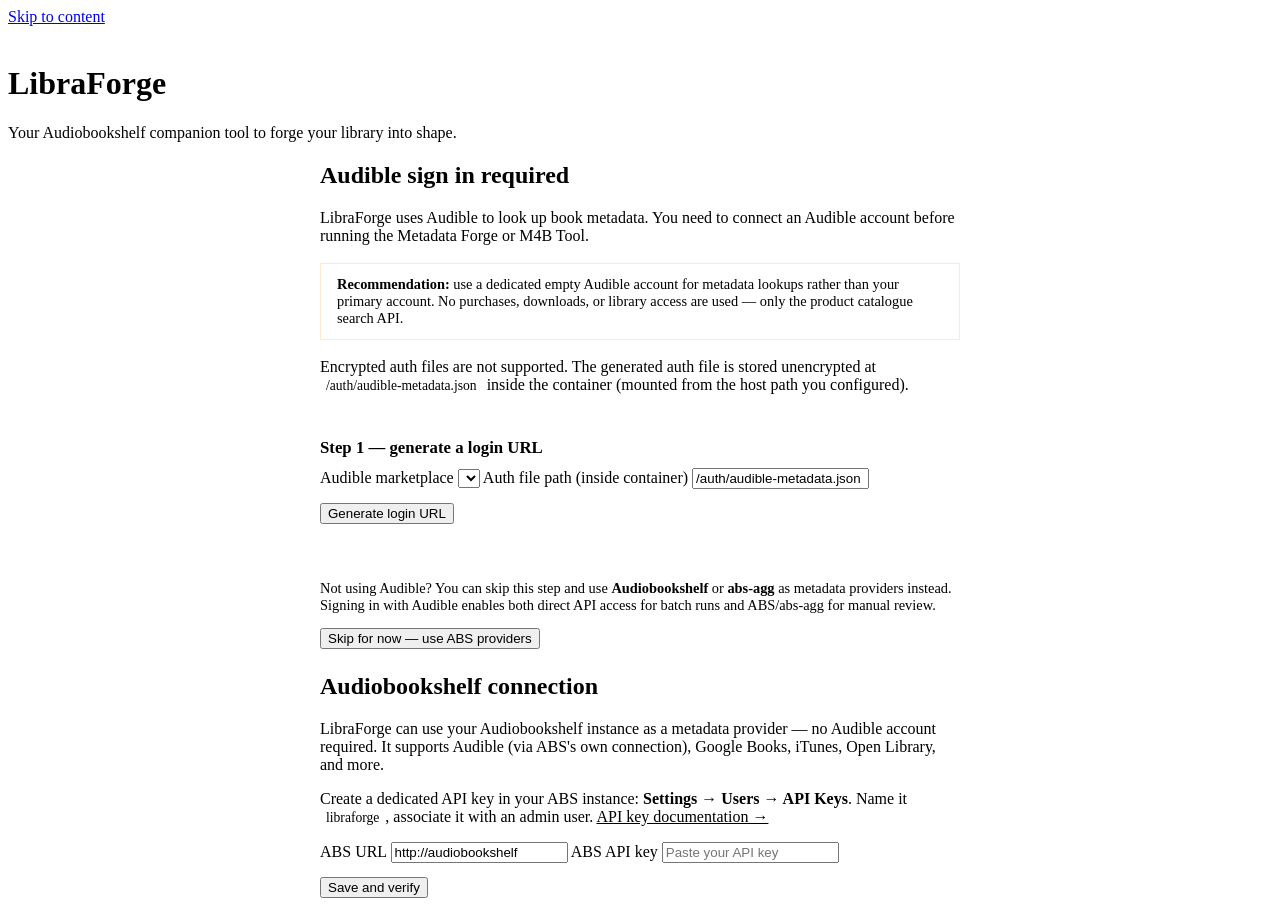
==== app/static/auth-setup.html @ 836ee9ab "Merge pull request #10 from coconautilus17/feat/metadata-providers Feat/metadata providers" ====
<!doctype html>
<html lang="en">
<head>
  <meta charset="utf-8" />
  <meta name="viewport" content="width=device-width, initial-scale=1" />
  <title>LibraForge - Audible Sign In</title>
  <script src="/static/ui-preferences.js?v=20260620-1"></script>
  <link rel="stylesheet" href="/static/style.css?v=20260615-5" />
  <link rel="icon" type="image/png" sizes="64x64" href="/static/favicon-64.png?v=20260613-3" />
  <link rel="apple-touch-icon" sizes="180x180" href="/static/apple-touch-icon-180.png?v=20260613-3" />
</head>
<body data-page="auth-setup">
  <a class="skip-link" href="#main-content">Skip to content</a>
  <main class="shell" id="main-content">
    <header class="app-header">
      <div class="brand">
        <img class="app-logo" src="/app-icon.png?v=20260613-3" alt="" aria-hidden="true" />
        <div class="header-copy">
          <h1>LibraForge</h1>
          <p class="brand-subtitle">Your Audiobookshelf companion tool to forge your library into shape.</p>
        </div>
      </div>
    </header>

    <section class="card" style="max-width:640px;margin:0 auto">
      <h2>Audible sign in required</h2>
      <p>LibraForge uses Audible to look up book metadata. You need to connect an Audible account before running the Metadata Forge or M4B Tool.</p>

      <div class="callout callout-warning" style="margin:18px 0">
        <strong>Recommendation:</strong> use a dedicated empty Audible account for metadata lookups rather than your primary account. No purchases, downloads, or library access are used — only the product catalogue search API.
      </div>

      <p class="note">Encrypted auth files are not supported. The generated auth file is stored unencrypted at <code>/auth/audible-metadata.json</code> inside the container (mounted from the host path you configured).</p>

      <hr style="border:none;border-top:1px solid var(--border);margin:22px 0" />

      <!-- Step 1 -->
      <div id="step1">
        <h3>Step 1 — generate a login URL</h3>
        <div class="grid" style="--grid-cols:1">
          <label>
            <span class="field-label">Audible marketplace</span>
            <select id="localeSelect"></select>
          </label>
          <label>
            <span class="field-label">Auth file path (inside container)</span>
            <input id="authFilePath" value="/auth/audible-metadata.json" />
          </label>
        </div>
        <div class="actions" style="margin-top:14px">
          <button id="generateBtn" type="button">Generate login URL</button>
        </div>
        <p id="step1Error" class="note" style="color:var(--danger);display:none"></p>
      </div>

      <!-- Step 2 -->
      <div id="step2" hidden>
        <h3>Step 2 — sign in on Amazon</h3>
        <p>Open the link below in your browser. Sign in with your Audible (Amazon) account. After signing in, Amazon will redirect your browser to a new URL — the page may appear blank or show a brief error message. That is expected.</p>
        <div style="margin:14px 0">
          <a id="oauthLink" href="#" target="_blank" rel="noopener" class="button-link">Open Amazon sign-in →</a>
        </div>
        <p class="note">Copy the <strong>full URL</strong> from your browser's address bar after signing in and paste it below.</p>

        <label style="margin-top:14px;display:block">
          <span class="field-label">Redirect URL (paste from browser address bar)</span>
          <textarea id="redirectUrl" rows="3" placeholder="https://www.amazon.com/ap/maplanding?..."></textarea>
        </label>
        <div class="actions" style="margin-top:14px">
          <button id="completeBtn" type="button">Complete setup</button>
          <button id="restartBtn" class="secondary" type="button">Start over</button>
        </div>
        <p id="step2Error" class="note" style="color:var(--danger);display:none"></p>
      </div>

      <!-- Step 3 — success -->
      <div id="step3" hidden>
        <h3>Setup complete</h3>
        <p style="color:var(--success)">Auth file saved successfully. You can now use Metadata Forge and M4B Tool.</p>
        <div class="actions" style="margin-top:14px">
          <a href="/" class="button-link">Go to Start Here →</a>
        </div>
      </div>

      <!-- Skip -->
      <div id="skipSection">
        <hr style="border:none;border-top:1px solid var(--border);margin:28px 0" />
        <p style="color:var(--muted);font-size:0.9em">
          Not using Audible? You can skip this step and use
          <strong>Audiobookshelf</strong> or <strong>abs-agg</strong> as metadata providers instead.<br>
          Signing in with Audible enables both direct API access for batch runs and ABS/abs-agg for manual review.
        </p>
        <div class="actions" style="margin-top:10px">
          <button id="skipBtn" class="secondary" type="button">Skip for now — use ABS providers</button>
        </div>
      </div>
    </section>

    <!-- ABS API key section -->
    <section class="card" style="max-width:640px;margin:24px auto 0" id="absSection">
      <h2>Audiobookshelf connection <span id="absStatusBadge" style="font-size:0.75rem;font-weight:500;padding:2px 8px;border-radius:12px;margin-left:8px;vertical-align:middle"></span></h2>
      <p>LibraForge can use your Audiobookshelf instance as a metadata provider — no Audible account required. It supports Audible (via ABS's own connection), Google Books, iTunes, Open Library, and more.</p>

      <p>Create a dedicated API key in your ABS instance:
        <strong>Settings → Users → API Keys</strong>.
        Name it <code>libraforge</code>, associate it with an admin user.
        <a href="https://www.audiobookshelf.org/guides/api-keys/" target="_blank" rel="noopener" style="color:var(--accent)">API key documentation →</a>
      </p>

      <div class="grid" style="--grid-cols:1;margin-top:16px">
        <label>
          <span class="field-label">ABS URL</span>
          <input id="absUrl" value="http://audiobookshelf" placeholder="http://audiobookshelf" />
        </label>
        <label>
          <span class="field-label">ABS API key</span>
          <input id="absApiKey" type="password" placeholder="Paste your API key" autocomplete="off" />
        </label>
      </div>
      <div class="actions" style="margin-top:14px">
        <button id="absConnectBtn" type="button">Save and verify</button>
      </div>
      <p id="absConnectStatus" class="note" style="margin-top:10px"></p>
    </section>
  </main>

  <style>
    .callout-warning {
      background: var(--warning-soft);
      border: 1px solid rgb(var(--warning-rgb, 242 189 97) / 30%);
      border-radius: var(--radius-sm);
      padding: 12px 16px;
      font-size: 0.9em;
    }
    .button-link {
      display: inline-block;
      padding: 0 20px;
      height: var(--control-height);
      line-height: var(--control-height);
      background: var(--accent);
      color: var(--accent-ink);
      border-radius: var(--radius-sm);
      font-weight: 600;
      text-decoration: none;
    }
    .button-link:hover { opacity: 0.88; }
    code {
      font-family: var(--font-mono);
      font-size: 0.85em;
      background: var(--surface-raised);
      padding: 2px 6px;
      border-radius: 4px;
    }
    h3 { margin: 0 0 10px; font-size: 1.05rem; }
    #step2 textarea { font-family: var(--font-mono); font-size: 0.82em; }
  </style>

  <script>
    (() => {
      const step1 = document.getElementById("step1");
      const step2 = document.getElementById("step2");
      const step3 = document.getElementById("step3");
      const localeSelect = document.getElementById("localeSelect");
      const authFilePath = document.getElementById("authFilePath");
      const generateBtn = document.getElementById("generateBtn");
      const step1Error = document.getElementById("step1Error");
      const oauthLink = document.getElementById("oauthLink");
      const redirectUrl = document.getElementById("redirectUrl");
      const completeBtn = document.getElementById("completeBtn");
      const restartBtn = document.getElementById("restartBtn");
      const step2Error = document.getElementById("step2Error");
      const skipBtn = document.getElementById("skipBtn");
      const absConnectBtn = document.getElementById("absConnectBtn");
      const absConnectStatus = document.getElementById("absConnectStatus");
      const absStatusBadge = document.getElementById("absStatusBadge");

      // If auth file already exists stay on page — user may still want to configure ABS.
      fetch("/api/auth/status")
        .then((r) => r.json())
        .then((data) => {
          if (data.auth_ok) {
            step1.hidden = true;
            step2.hidden = true;
            step3.hidden = false;
            document.getElementById("skipSection").hidden = true;
          }
        })
        .catch(() => {});

      // Skip Audible — mark in sessionStorage and go to home.
      skipBtn.addEventListener("click", () => {
        sessionStorage.setItem("audible-skipped", "1");
        window.location.replace("/");
      });

      // ABS status badge.
      function renderAbsBadge(status) {
        if (status.reachable) {
          absStatusBadge.textContent = "Connected";
          absStatusBadge.style.cssText = "background:var(--success-soft,#1a3a2a);color:var(--success,#4ade80);font-size:0.75rem;font-weight:500;padding:2px 8px;border-radius:12px;margin-left:8px;vertical-align:middle";
        } else if (status.configured) {
          absStatusBadge.textContent = "Not reachable";
          absStatusBadge.style.cssText = "background:var(--warning-soft,#3a2a0a);color:var(--warning,#e8a020);font-size:0.75rem;font-weight:500;padding:2px 8px;border-radius:12px;margin-left:8px;vertical-align:middle";
        } else {
          absStatusBadge.textContent = "Not configured";
          absStatusBadge.style.cssText = "background:var(--surface-raised);color:var(--muted);font-size:0.75rem;font-weight:500;padding:2px 8px;border-radius:12px;margin-left:8px;vertical-align:middle";
        }
      }

      fetch("/api/abs/status").then((r) => r.json()).then(renderAbsBadge).catch(() => {});

      absConnectBtn.addEventListener("click", async () => {
        const url = document.getElementById("absUrl").value.trim();
        const key = document.getElementById("absApiKey").value.trim();
        if (!key) { absConnectStatus.textContent = "Enter an API key."; return; }
        absConnectBtn.disabled = true;
        absConnectBtn.textContent = "Saving…";
        absConnectStatus.textContent = "";
        try {
          const res = await fetch("/api/abs/save-config", {
            method: "POST",
            headers: { "Content-Type": "application/json" },
            body: JSON.stringify({ url, api_key: key }),
          });
          const data = await res.json();
          if (!res.ok) throw new Error(data.detail || "Failed to save.");
          renderAbsBadge(data);
          absConnectStatus.textContent = data.reachable
            ? "Connected successfully. ABS providers are now available."
            : "Key saved, but ABS is not reachable at the given URL. Check that the service is running.";
          absConnectStatus.style.color = data.reachable ? "var(--success)" : "var(--warning,#e8a020)";
        } catch (err) {
          absConnectStatus.textContent = err.message;
          absConnectStatus.style.color = "var(--danger)";
        } finally {
          absConnectBtn.disabled = false;
          absConnectBtn.textContent = "Save and verify";
        }
      });

      // Load locales
      fetch("/api/auth/locales")
        .then((r) => r.json())
        .then(({ locales }) => {
          Object.entries(locales).forEach(([key, label]) => {
            const opt = document.createElement("option");
            opt.value = key;
            opt.textContent = label;
            if (key === "us") opt.selected = true;
            localeSelect.appendChild(opt);
          });
        });

      function showError(el, msg) {
        el.textContent = msg;
        el.style.display = "";
      }
      function clearError(el) {
        el.style.display = "none";
        el.textContent = "";
      }

      generateBtn.addEventListener("click", async () => {
        clearError(step1Error);
        generateBtn.disabled = true;
        generateBtn.textContent = "Generating…";
        try {
          const res = await fetch("/api/auth/login/start", {
            method: "POST",
            headers: { "Content-Type": "application/json" },
            body: JSON.stringify({
              locale: localeSelect.value,
              auth_file: authFilePath.value.trim() || "/auth/audible-metadata.json",
            }),
          });
          const data = await res.json();
          if (!res.ok) throw new Error(data.detail || "Failed to generate URL");
          oauthLink.href = data.oauth_url;
          step1.hidden = true;
          step2.hidden = false;
        } catch (err) {
          showError(step1Error, err.message);
        } finally {
          generateBtn.disabled = false;
          generateBtn.textContent = "Generate login URL";
        }
      });

      restartBtn.addEventListener("click", () => {
        redirectUrl.value = "";
        clearError(step2Error);
        step2.hidden = true;
        step1.hidden = false;
      });

      completeBtn.addEventListener("click", async () => {
        clearError(step2Error);
        const url = redirectUrl.value.trim();
        if (!url) {
          showError(step2Error, "Paste the redirect URL from your browser first.");
          return;
        }
        completeBtn.disabled = true;
        completeBtn.textContent = "Completing…";
        try {
          const res = await fetch("/api/auth/login/complete", {
            method: "POST",
            headers: { "Content-Type": "application/json" },
            body: JSON.stringify({ redirect_url: url }),
          });
          const data = await res.json();
          if (!res.ok) throw new Error(data.detail || "Setup failed");
          step2.hidden = true;
          step3.hidden = false;
        } catch (err) {
          showError(step2Error, err.message);
        } finally {
          completeBtn.disabled = false;
          completeBtn.textContent = "Complete setup";
        }
      });
    })();
  </script>
</body>
</html>
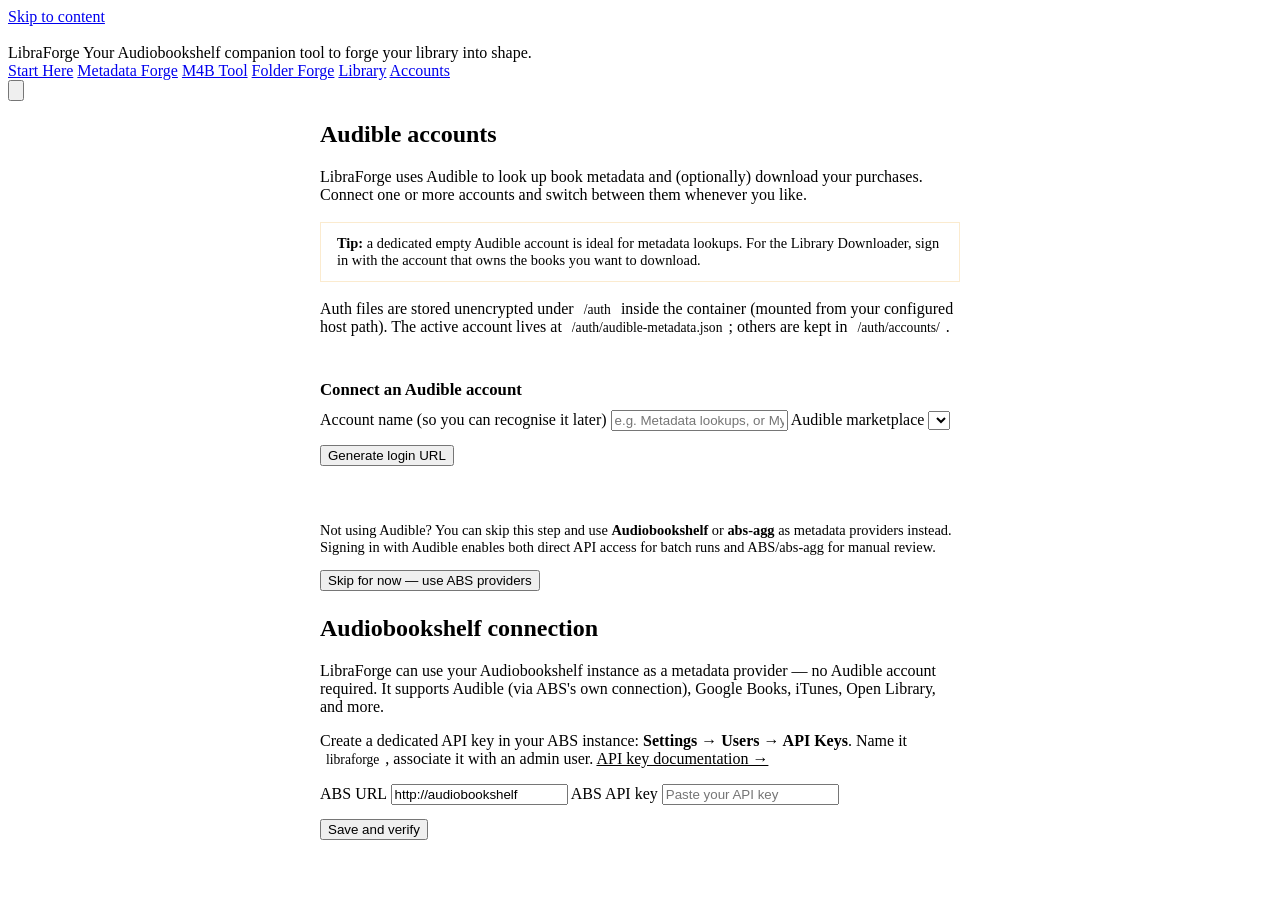
==== commit 80293503: "feat: Audible Library Downloader + multi-account auth Library Downloader (/library): - Browse the Au" ====
--- a/app/static/auth-setup.html
+++ b/app/static/auth-setup.html
@@ -11,51 +11,125 @@
 </head>
 <body data-page="auth-setup">
   <a class="skip-link" href="#main-content">Skip to content</a>
-  <main class="shell" id="main-content">
-    <header class="app-header">
+  <header class="topbar">
+    <div class="topbar-inner">
       <div class="brand">
         <img class="app-logo" src="/app-icon.png?v=20260613-3" alt="" aria-hidden="true" />
-        <div class="header-copy">
-          <h1>LibraForge</h1>
-          <p class="brand-subtitle">Your Audiobookshelf companion tool to forge your library into shape.</p>
-        </div>
-      </div>
-    </header>
+        <div class="brand-text">
+          <span class="brand-name">LibraForge</span>
+          <span class="brand-subtitle">Your Audiobookshelf companion tool to forge your library into shape.</span>
+        </div>
+      </div>
+      <nav class="site-nav" aria-label="LibraForge tools">
+        <a class="site-nav-link" href="/">Start Here</a>
+        <a class="site-nav-link" href="/forge">Metadata Forge</a>
+        <a class="site-nav-link" href="/m4b-tool">M4B Tool</a>
+        <a class="site-nav-link" href="/organizer">Folder Forge</a>
+        <a class="site-nav-link" href="/library">Library</a>
+        <a class="site-nav-link active" href="/auth-setup" aria-current="page">Accounts</a>
+      </nav>
+      <div class="topbar-actions">
+        <button id="settingsToggle" class="icon-button" type="button" aria-label="Open global settings" aria-expanded="false" aria-controls="globalSettings">
+          <svg viewBox="0 0 24 24" aria-hidden="true"><path d="M19.14 12.94c.04-.31.06-.63.06-.94s-.02-.63-.07-.94l2.03-1.58-1.92-3.32-2.39.96a7.2 7.2 0 0 0-1.63-.94L14.86 3h-3.84l-.36 3.18c-.58.24-1.12.55-1.63.94l-2.39-.96-1.92 3.32 2.03 1.58c-.05.31-.07.64-.07.94s.02.63.07.94l-2.03 1.58 1.92 3.32 2.39-.96c.5.39 1.05.7 1.63.94l.36 3.18h3.84l.36-3.18c.58-.24 1.13-.55 1.63-.94l2.39.96 1.92-3.32-2.02-1.58ZM12.94 15.5a3.5 3.5 0 1 1 0-7 3.5 3.5 0 0 1 0 7Z"/></svg>
+        </button>
+      </div>
+    </div>
+  </header>
+
+  <div id="globalSettings" class="settings-panel" hidden>
+    <div class="settings-panel-head">
+      <div>
+        <span class="eyebrow">Global preferences</span>
+        <h2>Settings</h2>
+      </div>
+      <button id="settingsClose" class="icon-button small" type="button" aria-label="Close global settings">×</button>
+    </div>
+    <div class="settings-grid">
+      <label class="preference-field">Appearance
+        <select id="uiTheme"><option value="system">System</option><option value="dark">Dark</option><option value="light">Light</option></select>
+      </label>
+      <label class="preference-field">Surface palette
+        <select id="uiSurface"></select>
+      </label>
+      <label class="preference-field">Accent color
+        <select id="uiAccent"><option value="sky">Sky</option><option value="violet">Violet</option><option value="emerald">Emerald</option><option value="amber">Amber</option></select>
+      </label>
+      <label class="preference-field">Display density
+        <select id="uiDensity"><option value="comfortable">Comfortable</option><option value="compact">Compact</option></select>
+      </label>
+    </div>
+    <section class="settings-section">
+      <h3>Library</h3>
+      <label class="preference-field">Default root path
+        <input id="defaultRootPath" placeholder="/audiobooks" style="font-family:var(--font-mono);font-size:0.85em" />
+      </label>
+      <div style="margin-top:12px">
+        <p style="font-size:0.85em;color:var(--text-soft);margin:0 0 6px">Folders to ignore <span style="color:var(--muted);font-size:0.9em">(prefix or exact name — e.g. <code>.</code> hides hidden dirs, <code>@eaDir</code> hides Synology system dirs)</span></p>
+        <div id="ignoredFoldersList" style="display:flex;flex-direction:column;gap:4px;margin-bottom:8px"></div>
+        <div style="display:flex;gap:6px">
+          <input id="ignoredFoldersInput" placeholder="folder name or prefix" style="flex:1;font-family:var(--font-mono);font-size:0.85em" />
+          <button id="ignoredFoldersAdd" type="button" class="secondary">Add</button>
+        </div>
+      </div>
+    </section>
+    <section class="settings-section">
+      <h3>Developer</h3>
+      <label class="preference-field"><input type="checkbox" id="debugMode" /> Debug mode</label>
+      <div id="debugLinks" hidden style="margin-top:10px;display:flex;flex-direction:column;gap:6px;font-size:0.9em">
+        <a href="/auth-setup">Auth &amp; provider setup →</a>
+      </div>
+    </section>
+  </div>
+
+  <main class="shell" id="main-content">
 
     <section class="card" style="max-width:640px;margin:0 auto">
-      <h2>Audible sign in required</h2>
-      <p>LibraForge uses Audible to look up book metadata. You need to connect an Audible account before running the Metadata Forge or M4B Tool.</p>
+      <h2>Audible accounts</h2>
+      <p>LibraForge uses Audible to look up book metadata and (optionally) download your purchases. Connect one or more accounts and switch between them whenever you like.</p>
 
       <div class="callout callout-warning" style="margin:18px 0">
-        <strong>Recommendation:</strong> use a dedicated empty Audible account for metadata lookups rather than your primary account. No purchases, downloads, or library access are used — only the product catalogue search API.
-      </div>
-
-      <p class="note">Encrypted auth files are not supported. The generated auth file is stored unencrypted at <code>/auth/audible-metadata.json</code> inside the container (mounted from the host path you configured).</p>
-
-      <hr style="border:none;border-top:1px solid var(--border);margin:22px 0" />
+        <strong>Tip:</strong> a dedicated empty Audible account is ideal for metadata lookups. For the Library Downloader, sign in with the account that owns the books you want to download.
+      </div>
+
+      <p class="note">Auth files are stored unencrypted under <code>/auth</code> inside the container (mounted from your configured host path). The active account lives at <code>/auth/audible-metadata.json</code>; others are kept in <code>/auth/accounts/</code>.</p>
+
+      <!-- Connected accounts switcher -->
+      <div id="accountsSection" hidden>
+        <hr style="border:none;border-top:1px solid var(--border);margin:22px 0" />
+        <h3>Connected accounts</h3>
+        <div id="accountsList"></div>
+        <p id="accountsError" class="row-error" hidden></p>
+        <div class="actions" style="margin-top:14px;display:flex;gap:10px;flex-wrap:wrap">
+          <button id="addAccountBtn" type="button">Log in with another account</button>
+          <a href="/" class="button-link">Go to Start Here →</a>
+        </div>
+      </div>
+
+      <hr style="border:none;border-top:1px solid var(--border);margin:22px 0" id="loginDivider" />
 
       <!-- Step 1 -->
       <div id="step1">
-        <h3>Step 1 — generate a login URL</h3>
+        <h3 id="step1Heading">Connect an Audible account</h3>
         <div class="grid" style="--grid-cols:1">
+          <label>
+            <span class="field-label">Account name (so you can recognise it later)</span>
+            <input id="flavorName" maxlength="80" placeholder="e.g. Metadata lookups, or My main account" autocomplete="off" />
+          </label>
           <label>
             <span class="field-label">Audible marketplace</span>
             <select id="localeSelect"></select>
           </label>
-          <label>
-            <span class="field-label">Auth file path (inside container)</span>
-            <input id="authFilePath" value="/auth/audible-metadata.json" />
-          </label>
-        </div>
-        <div class="actions" style="margin-top:14px">
+        </div>
+        <div class="actions" style="margin-top:14px;display:flex;gap:10px;flex-wrap:wrap">
           <button id="generateBtn" type="button">Generate login URL</button>
+          <button id="cancelAddBtn" class="secondary" type="button" hidden>Cancel</button>
         </div>
         <p id="step1Error" class="note" style="color:var(--danger);display:none"></p>
       </div>
 
       <!-- Step 2 -->
       <div id="step2" hidden>
-        <h3>Step 2 — sign in on Amazon</h3>
+        <h3>Sign in on Amazon</h3>
         <p>Open the link below in your browser. Sign in with your Audible (Amazon) account. After signing in, Amazon will redirect your browser to a new URL — the page may appear blank or show a brief error message. That is expected.</p>
         <div style="margin:14px 0">
           <a id="oauthLink" href="#" target="_blank" rel="noopener" class="button-link">Open Amazon sign-in →</a>
@@ -71,15 +145,6 @@
           <button id="restartBtn" class="secondary" type="button">Start over</button>
         </div>
         <p id="step2Error" class="note" style="color:var(--danger);display:none"></p>
-      </div>
-
-      <!-- Step 3 — success -->
-      <div id="step3" hidden>
-        <h3>Setup complete</h3>
-        <p style="color:var(--success)">Auth file saved successfully. You can now use Metadata Forge and M4B Tool.</p>
-        <div class="actions" style="margin-top:14px">
-          <a href="/" class="button-link">Go to Start Here →</a>
-        </div>
       </div>
 
       <!-- Skip -->
@@ -153,47 +218,238 @@
     }
     h3 { margin: 0 0 10px; font-size: 1.05rem; }
     #step2 textarea { font-family: var(--font-mono); font-size: 0.82em; }
+
+    .account-row { display:flex; align-items:center; justify-content:space-between; gap:12px; padding:12px 14px; border:1px solid var(--border); border-radius:10px; margin-bottom:8px; flex-wrap:wrap; }
+    .account-row.active { border-color: var(--accent); background: var(--surface-raised); }
+    .account-name { font-weight:700; font-size:1rem; }
+    .account-sub { font-size:0.8em; color:var(--muted); margin-top:3px; }
+    .active-badge { display:inline-block; font-size:0.68rem; font-weight:600; padding:2px 9px; border-radius:12px; background:var(--accent); color:var(--accent-ink); margin-left:8px; vertical-align:middle; }
+    .account-actions { display:flex; gap:6px; align-items:center; flex-wrap:wrap; }
+    .account-actions button { min-height:34px; padding:6px 12px; font-size:0.88em; }
+    .icon-pencil { background:none; border:1px solid var(--border); color:var(--text-soft); box-shadow:none; }
+    .icon-pencil:hover:not(:disabled) { color:var(--text); border-color:var(--border-strong); background:var(--surface-hover); box-shadow:none; }
+    .btn-danger { background:none; border:1px solid rgb(var(--danger-rgb, 239 68 68) / 45%); color:var(--danger); box-shadow:none; }
+    .btn-danger:hover:not(:disabled) { background:rgb(var(--danger-rgb, 239 68 68) / 12%); box-shadow:none; }
+    .rename-input { min-height:34px; max-width:240px; }
+    .row-error { font-size:0.85em; color:var(--danger); margin-top:10px; display:flex; gap:8px; align-items:center; flex-wrap:wrap; }
+    .row-error button { min-height:30px; padding:4px 10px; font-size:0.82em; }
   </style>
 
   <script>
     (() => {
-      const step1 = document.getElementById("step1");
-      const step2 = document.getElementById("step2");
-      const step3 = document.getElementById("step3");
-      const localeSelect = document.getElementById("localeSelect");
-      const authFilePath = document.getElementById("authFilePath");
-      const generateBtn = document.getElementById("generateBtn");
-      const step1Error = document.getElementById("step1Error");
-      const oauthLink = document.getElementById("oauthLink");
-      const redirectUrl = document.getElementById("redirectUrl");
-      const completeBtn = document.getElementById("completeBtn");
-      const restartBtn = document.getElementById("restartBtn");
-      const step2Error = document.getElementById("step2Error");
-      const skipBtn = document.getElementById("skipBtn");
-      const absConnectBtn = document.getElementById("absConnectBtn");
-      const absConnectStatus = document.getElementById("absConnectStatus");
-      const absStatusBadge = document.getElementById("absStatusBadge");
-
-      // If auth file already exists stay on page — user may still want to configure ABS.
-      fetch("/api/auth/status")
-        .then((r) => r.json())
-        .then((data) => {
-          if (data.auth_ok) {
-            step1.hidden = true;
-            step2.hidden = true;
-            step3.hidden = false;
-            document.getElementById("skipSection").hidden = true;
-          }
-        })
-        .catch(() => {});
-
-      // Skip Audible — mark in sessionStorage and go to home.
-      skipBtn.addEventListener("click", () => {
-        sessionStorage.setItem("audible-skipped", "1");
-        window.location.replace("/");
-      });
-
-      // ABS status badge.
+      const $ = (id) => document.getElementById(id);
+      const step1 = $("step1"), step2 = $("step2");
+      const accountsSection = $("accountsSection"), accountsList = $("accountsList");
+      const accountsError = $("accountsError"), loginDivider = $("loginDivider");
+      const step1Heading = $("step1Heading"), cancelAddBtn = $("cancelAddBtn");
+      const localeSelect = $("localeSelect"), flavorName = $("flavorName");
+      const generateBtn = $("generateBtn"), step1Error = $("step1Error");
+      const oauthLink = $("oauthLink"), redirectUrl = $("redirectUrl");
+      const completeBtn = $("completeBtn"), restartBtn = $("restartBtn"), step2Error = $("step2Error");
+      const skipBtn = $("skipBtn");
+      const absConnectBtn = $("absConnectBtn"), absConnectStatus = $("absConnectStatus"), absStatusBadge = $("absStatusBadge");
+
+      const esc = (s) => String(s ?? "").replace(/[&<>"']/g, (c) => ({ "&": "&amp;", "<": "&lt;", ">": "&gt;", '"': "&quot;", "'": "&#39;" }[c]));
+
+      async function api(method, url, body) {
+        const opts = { method, headers: {} };
+        if (body !== undefined) { opts.headers["Content-Type"] = "application/json"; opts.body = JSON.stringify(body); }
+        let data = {};
+        const res = await fetch(url, opts);
+        try { data = await res.json(); } catch { /* no body */ }
+        return { ok: res.ok, status: res.status, data };
+      }
+
+      function showError(el, msg) { el.textContent = msg; el.style.display = ""; }
+      function clearError(el) { el.style.display = "none"; el.textContent = ""; }
+      function hideAccountsError() { accountsError.hidden = true; accountsError.innerHTML = ""; }
+
+      // ── Account switcher ──────────────────────────────────────────────────
+      let hasAccounts = false;
+
+      function accountRow(a) {
+        const badge = a.active ? `<span class="active-badge">Active</span>` : "";
+        const sub = [a.marketplace, a.name].filter(Boolean).join(" · ");
+        const actions = a.active
+          ? `<button class="btn-danger" data-act="disconnect">Disconnect</button>`
+          : `<button data-act="switch" data-uid="${esc(a.user_id)}">Switch</button>
+             <button class="btn-danger" data-act="remove" data-uid="${esc(a.user_id)}">Remove</button>`;
+        return `
+          <div class="account-row${a.active ? " active" : ""}" data-uid="${esc(a.user_id)}">
+            <div class="account-info">
+              <span class="account-name">${esc(a.flavor_name)}</span>${badge}
+              <button class="icon-pencil" data-act="edit" data-uid="${esc(a.user_id)}" title="Rename" aria-label="Rename account">✎</button>
+              <div class="account-sub">${esc(sub)}</div>
+            </div>
+            <div class="account-actions">${actions}</div>
+          </div>`;
+      }
+
+      function renderAccounts(accounts) {
+        hasAccounts = accounts.length > 0;
+        accountsList.innerHTML = accounts.map(accountRow).join("");
+        accountsSection.hidden = !hasAccounts;
+        // When accounts exist, hide the login form until "Log in with another account".
+        if (hasAccounts) hideLogin();
+        else showLogin(false);
+      }
+
+      async function loadAccounts() {
+        hideAccountsError();
+        const res = await api("GET", "/api/auth/accounts");
+        if (res.ok) renderAccounts(res.data.accounts || []);
+      }
+
+      // Inline rename
+      function startRename(uid, current) {
+        const row = accountsList.querySelector(`.account-row[data-uid="${CSS.escape(uid)}"] .account-info`);
+        if (!row) return;
+        row.innerHTML = `
+          <input class="rename-input" value="${esc(current)}" maxlength="80" />
+          <button data-act="save-rename" data-uid="${esc(uid)}">Save</button>
+          <button class="secondary" data-act="cancel-rename">Cancel</button>`;
+        const inp = row.querySelector(".rename-input");
+        inp.focus(); inp.select();
+        inp.addEventListener("keydown", (e) => { if (e.key === "Enter") saveRename(uid, inp.value); if (e.key === "Escape") loadAccounts(); });
+      }
+
+      async function saveRename(uid, value) {
+        const name = value.trim();
+        if (!name) { loadAccounts(); return; }
+        const res = await api("PATCH", `/api/auth/accounts/${encodeURIComponent(uid)}`, { flavor_name: name });
+        if (!res.ok) showRowError(typeof res.data.detail === "string" ? res.data.detail : "Rename failed.");
+        loadAccounts();
+      }
+
+      function showRowError(msg) { accountsError.hidden = false; accountsError.innerHTML = `<span>${esc(msg)}</span>`; }
+
+      // Deregister-failure prompt: Retry / Delete anyway
+      function promptDeregFail(message, onRetry, onForce) {
+        accountsError.hidden = false;
+        accountsError.innerHTML = `<span>${esc(message)}</span>`;
+        const retry = document.createElement("button");
+        retry.textContent = "Retry"; retry.addEventListener("click", onRetry);
+        const del = document.createElement("button");
+        del.className = "btn-danger"; del.textContent = "Delete anyway"; del.addEventListener("click", onForce);
+        accountsError.append(retry, del);
+      }
+
+      async function disconnectActive(force = false) {
+        hideAccountsError();
+        const res = await api("POST", "/api/auth/disconnect", { force });
+        if (res.ok) { loadAccounts(); return; }
+        const d = res.data.detail;
+        if (res.status === 502 && d && d.deregister_failed) {
+          promptDeregFail(d.message || "Could not deregister with Audible.", () => disconnectActive(false), () => disconnectActive(true));
+        } else {
+          showRowError(typeof d === "string" ? d : "Disconnect failed.");
+        }
+      }
+
+      async function removeAccount(uid, force = false) {
+        hideAccountsError();
+        const res = await api("DELETE", `/api/auth/accounts/${encodeURIComponent(uid)}?force=${force}`);
+        if (res.ok) { loadAccounts(); return; }
+        const d = res.data.detail;
+        if (res.status === 502 && d && d.deregister_failed) {
+          promptDeregFail(d.message || "Could not deregister with Audible.", () => removeAccount(uid, false), () => removeAccount(uid, true));
+        } else {
+          showRowError(typeof d === "string" ? d : "Remove failed.");
+        }
+      }
+
+      async function switchAccount(uid) {
+        hideAccountsError();
+        const res = await api("POST", `/api/auth/accounts/${encodeURIComponent(uid)}/activate`);
+        if (res.ok) loadAccounts();
+        else showRowError(typeof res.data.detail === "string" ? res.data.detail : "Switch failed.");
+      }
+
+      accountsList.addEventListener("click", (e) => {
+        const btn = e.target.closest("button[data-act]");
+        if (!btn) return;
+        const act = btn.dataset.act;
+        const uid = btn.dataset.uid;
+        if (act === "switch") switchAccount(uid);
+        else if (act === "disconnect") { if (confirm("Disconnect this account? This deregisters the device with Audible and removes its login.")) disconnectActive(false); }
+        else if (act === "remove") { if (confirm("Remove this saved account? This deregisters the device with Audible.")) removeAccount(uid, false); }
+        else if (act === "edit") {
+          const name = btn.closest(".account-info").querySelector(".account-name").textContent;
+          startRename(uid, name);
+        } else if (act === "save-rename") {
+          saveRename(uid, btn.closest(".account-info").querySelector(".rename-input").value);
+        } else if (act === "cancel-rename") loadAccounts();
+      });
+
+      // ── Login form show/hide ──────────────────────────────────────────────
+      function showLogin(addMode) {
+        step1.hidden = false;
+        step2.hidden = true;
+        loginDivider.hidden = !hasAccounts; // divider only needed to separate from the list
+        step1Heading.textContent = addMode ? "Log in with another account" : "Connect an Audible account";
+        cancelAddBtn.hidden = !addMode;
+        clearError(step1Error);
+        flavorName.value = "";
+      }
+      function hideLogin() {
+        step1.hidden = true;
+        step2.hidden = true;
+        loginDivider.hidden = true;
+      }
+
+      $("addAccountBtn").addEventListener("click", () => { showLogin(true); step1.scrollIntoView({ behavior: "smooth", block: "nearest" }); });
+      cancelAddBtn.addEventListener("click", () => { if (hasAccounts) hideLogin(); });
+
+      // ── Login flow ────────────────────────────────────────────────────────
+      generateBtn.addEventListener("click", async () => {
+        clearError(step1Error);
+        if (!flavorName.value.trim()) { showError(step1Error, "Give this account a name first."); flavorName.focus(); return; }
+        generateBtn.disabled = true; generateBtn.textContent = "Generating…";
+        try {
+          const res = await api("POST", "/api/auth/login/start", { locale: localeSelect.value, flavor_name: flavorName.value.trim() });
+          if (!res.ok) throw new Error(res.data.detail || "Failed to generate URL");
+          oauthLink.href = res.data.oauth_url;
+          step1.hidden = true; step2.hidden = false; loginDivider.hidden = true;
+        } catch (err) { showError(step1Error, err.message); }
+        finally { generateBtn.disabled = false; generateBtn.textContent = "Generate login URL"; }
+      });
+
+      restartBtn.addEventListener("click", () => {
+        redirectUrl.value = ""; clearError(step2Error);
+        step2.hidden = true; showLogin(hasAccounts);
+      });
+
+      completeBtn.addEventListener("click", async () => {
+        clearError(step2Error);
+        const url = redirectUrl.value.trim();
+        if (!url) { showError(step2Error, "Paste the redirect URL from your browser first."); return; }
+        completeBtn.disabled = true; completeBtn.textContent = "Completing…";
+        try {
+          const res = await api("POST", "/api/auth/login/complete", { redirect_url: url });
+          if (!res.ok) throw new Error(res.data.detail || "Setup failed");
+          redirectUrl.value = "";
+          await loadAccounts();
+          accountsSection.scrollIntoView({ behavior: "smooth", block: "nearest" });
+        } catch (err) { showError(step2Error, err.message); }
+        finally { completeBtn.disabled = false; completeBtn.textContent = "Complete setup"; }
+      });
+
+      // ── Init ──────────────────────────────────────────────────────────────
+      fetch("/api/auth/locales").then((r) => r.json()).then(({ locales }) => {
+        Object.entries(locales).forEach(([key, label]) => {
+          const opt = document.createElement("option");
+          opt.value = key; opt.textContent = label;
+          if (key === "us") opt.selected = true;
+          localeSelect.appendChild(opt);
+        });
+      });
+
+      loadAccounts();
+
+      // ── Skip ──────────────────────────────────────────────────────────────
+      skipBtn.addEventListener("click", () => { sessionStorage.setItem("audible-skipped", "1"); window.location.replace("/"); });
+
+      // ── ABS connection ────────────────────────────────────────────────────
       function renderAbsBadge(status) {
         if (status.reachable) {
           absStatusBadge.textContent = "Connected";
@@ -206,118 +462,22 @@
           absStatusBadge.style.cssText = "background:var(--surface-raised);color:var(--muted);font-size:0.75rem;font-weight:500;padding:2px 8px;border-radius:12px;margin-left:8px;vertical-align:middle";
         }
       }
-
       fetch("/api/abs/status").then((r) => r.json()).then(renderAbsBadge).catch(() => {});
 
       absConnectBtn.addEventListener("click", async () => {
-        const url = document.getElementById("absUrl").value.trim();
-        const key = document.getElementById("absApiKey").value.trim();
+        const url = $("absUrl").value.trim();
+        const key = $("absApiKey").value.trim();
         if (!key) { absConnectStatus.textContent = "Enter an API key."; return; }
-        absConnectBtn.disabled = true;
-        absConnectBtn.textContent = "Saving…";
-        absConnectStatus.textContent = "";
+        absConnectBtn.disabled = true; absConnectBtn.textContent = "Saving…"; absConnectStatus.textContent = "";
         try {
-          const res = await fetch("/api/abs/save-config", {
-            method: "POST",
-            headers: { "Content-Type": "application/json" },
-            body: JSON.stringify({ url, api_key: key }),
-          });
+          const res = await fetch("/api/abs/save-config", { method: "POST", headers: { "Content-Type": "application/json" }, body: JSON.stringify({ url, api_key: key }) });
           const data = await res.json();
           if (!res.ok) throw new Error(data.detail || "Failed to save.");
           renderAbsBadge(data);
-          absConnectStatus.textContent = data.reachable
-            ? "Connected successfully. ABS providers are now available."
-            : "Key saved, but ABS is not reachable at the given URL. Check that the service is running.";
+          absConnectStatus.textContent = data.reachable ? "Connected successfully. ABS providers are now available." : "Key saved, but ABS is not reachable at the given URL. Check that the service is running.";
           absConnectStatus.style.color = data.reachable ? "var(--success)" : "var(--warning,#e8a020)";
-        } catch (err) {
-          absConnectStatus.textContent = err.message;
-          absConnectStatus.style.color = "var(--danger)";
-        } finally {
-          absConnectBtn.disabled = false;
-          absConnectBtn.textContent = "Save and verify";
-        }
-      });
-
-      // Load locales
-      fetch("/api/auth/locales")
-        .then((r) => r.json())
-        .then(({ locales }) => {
-          Object.entries(locales).forEach(([key, label]) => {
-            const opt = document.createElement("option");
-            opt.value = key;
-            opt.textContent = label;
-            if (key === "us") opt.selected = true;
-            localeSelect.appendChild(opt);
-          });
-        });
-
-      function showError(el, msg) {
-        el.textContent = msg;
-        el.style.display = "";
-      }
-      function clearError(el) {
-        el.style.display = "none";
-        el.textContent = "";
-      }
-
-      generateBtn.addEventListener("click", async () => {
-        clearError(step1Error);
-        generateBtn.disabled = true;
-        generateBtn.textContent = "Generating…";
-        try {
-          const res = await fetch("/api/auth/login/start", {
-            method: "POST",
-            headers: { "Content-Type": "application/json" },
-            body: JSON.stringify({
-              locale: localeSelect.value,
-              auth_file: authFilePath.value.trim() || "/auth/audible-metadata.json",
-            }),
-          });
-          const data = await res.json();
-          if (!res.ok) throw new Error(data.detail || "Failed to generate URL");
-          oauthLink.href = data.oauth_url;
-          step1.hidden = true;
-          step2.hidden = false;
-        } catch (err) {
-          showError(step1Error, err.message);
-        } finally {
-          generateBtn.disabled = false;
-          generateBtn.textContent = "Generate login URL";
-        }
-      });
-
-      restartBtn.addEventListener("click", () => {
-        redirectUrl.value = "";
-        clearError(step2Error);
-        step2.hidden = true;
-        step1.hidden = false;
-      });
-
-      completeBtn.addEventListener("click", async () => {
-        clearError(step2Error);
-        const url = redirectUrl.value.trim();
-        if (!url) {
-          showError(step2Error, "Paste the redirect URL from your browser first.");
-          return;
-        }
-        completeBtn.disabled = true;
-        completeBtn.textContent = "Completing…";
-        try {
-          const res = await fetch("/api/auth/login/complete", {
-            method: "POST",
-            headers: { "Content-Type": "application/json" },
-            body: JSON.stringify({ redirect_url: url }),
-          });
-          const data = await res.json();
-          if (!res.ok) throw new Error(data.detail || "Setup failed");
-          step2.hidden = true;
-          step3.hidden = false;
-        } catch (err) {
-          showError(step2Error, err.message);
-        } finally {
-          completeBtn.disabled = false;
-          completeBtn.textContent = "Complete setup";
-        }
+        } catch (err) { absConnectStatus.textContent = err.message; absConnectStatus.style.color = "var(--danger)"; }
+        finally { absConnectBtn.disabled = false; absConnectBtn.textContent = "Save and verify"; }
       });
     })();
   </script>
